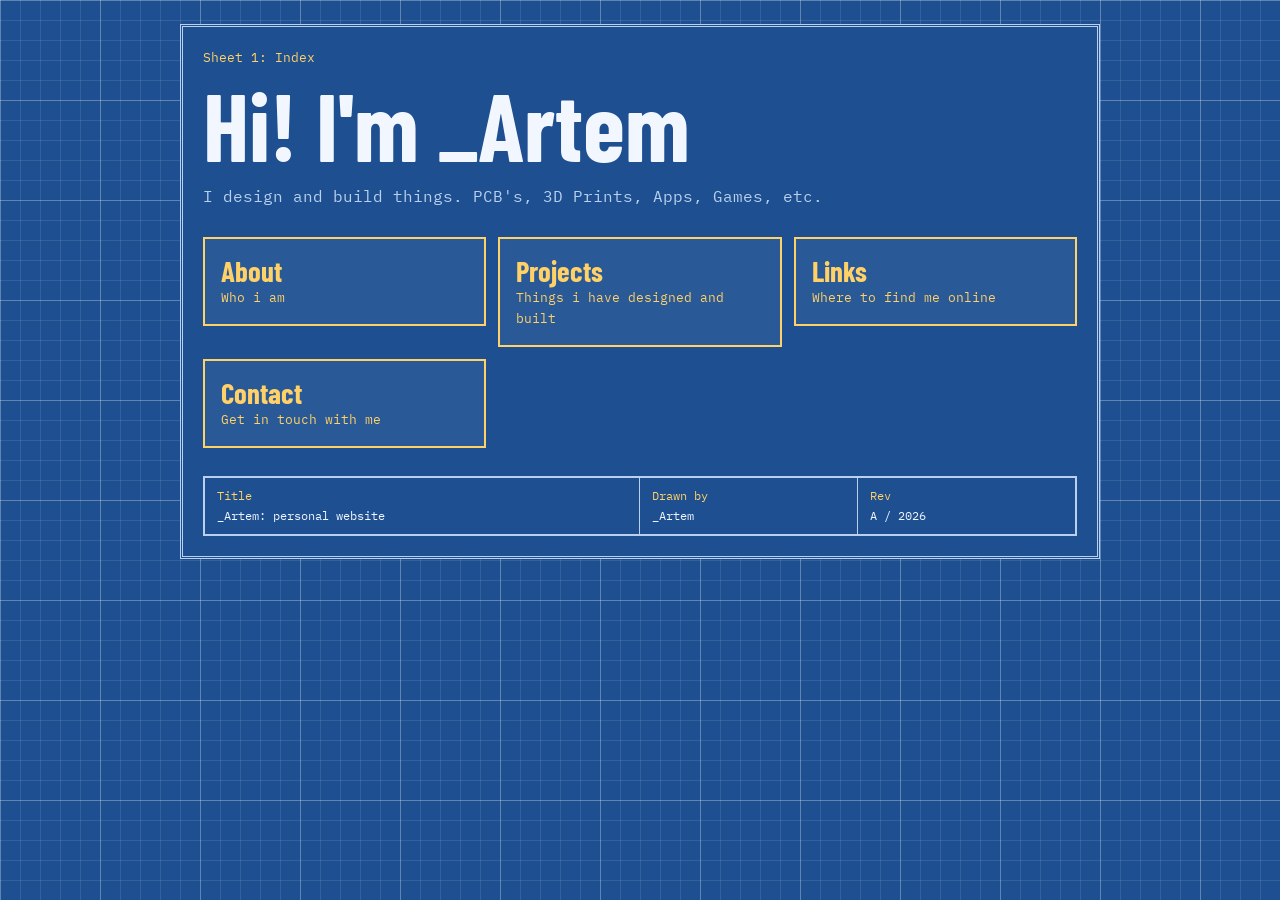
==== src/index.html @ 4c2b158b "Create "src" folder and move files" ====
<!DOCTYPE html>
<html lang="en">
<head>
    <meta charset="UTF-8">
    <meta name="viewport" content="width=device-width, initial-scale=1.0">
    <link rel="preconnect" href="https://fonts.googleapis.com">
    <link rel="preconnect" href="https://fonts.gstatic.com" crossorigin>
    <link href="https://fonts.googleapis.com/css2?family=Barlow+Condensed:wght@500;700&family=IBM+Plex+Mono:wght@400;500&display=swap" rel="stylesheet">
    <link rel="stylesheet" href="css/style.css">
    <title>_Artem | Maker</title>
</head>
<body>
    <main>
        <div class="frame">
            <p class="sheet-label">Sheet 1: Index</p>
            <h1>Hi! I'm _Artem</h1>
            <p class="tagline">I design and build things. PCB's, 3D Prints, Apps, Games, etc.</p>

            <ul class="index">

                <li><a href="about.html"><b>About</b><small>Who i am</small></a></li>
                <li><a href="projects.html"><b>Projects</b><small>Things i have designed and built</small></a></li>
                <li><a href="links.html"><b>Links</b><small>Where to find me online</small></a></li>
                <li><a href="contact.html"><b>Contact</b><small>Get in touch with me</small></a></li>

            </ul>
            
            <div class="title-block">
                <div><b>Title</b>_Artem: personal website</div>
                <div><b>Drawn by</b>_Artem</div>
                <div><b>Rev</b>A / 2026</div>
            </div>
        </div>
    </main>


    
</body>
</html>
---- src/css/style.css ----
:root {
    --background: #1d4f91;
    --grid: rgba(255, 255, 255, 0.10);
    --grid-strong: rgba(255, 255, 255, 0.22);
    --text: #f2f7ff;
    --soft-text: #b9d0ee;
    --accent: #ffd166;
    --panel: rgba(255, 255, 255, 0.06);
}

* {
    box-sizing: border-box;
}

main {
    max-width: 960px;
    margin: 0 auto;
    padding: 24px 20px 40px;
}

body {
    margin: 0;
    background-color: var(--background);
    color: var(--text);
    font-family: "IBM Plex Mono", ui-monospace, Menlo, Consolas, monospace;
    line-height: 1.65;

    background-image:
    linear-gradient(var(--grid-strong) 1px, transparent 1px),
    linear-gradient(90deg, var(--grid-strong) 1px, transparent 1px),
    linear-gradient(var(--grid) 1px, transparent 1px),
    linear-gradient(90deg, var(--grid) 1px, transparent 1px);
    background-size: 100px 100px, 100px 100px, 20px 20px, 20px 20px;
}

.frame {
    border: 3px double var(--soft-text);
    background: var(--background);
    padding: 20px;
}

h1, h2, h3 {
    font-family: "Barlow Condensed", "Arial Narrow", Impact, sans-serif;
    font-weight: 700;
    line-height: 1.05;
    margin: 0;
}

h1 {
    font-size: clamp(3rem, 12vw, 6rem);
}

h2 {
  font-size: clamp(2rem, 6vw, 3.2rem);
  margin-bottom: 20px;
}

.tagline {
  color: var(--soft-text);
  margin: 8px 0 28px;
}

.sheet-label {
  color: var(--accent);
  font-size: 0.8rem;
  margin: 0 0 6px;
}

a {
    color: var(--accent);
}

p {
    max-width: 65ch;
}

.index {
  list-style: none;
  margin: 0;
  padding: 0;
  display: grid;
  gap: 12px;
  grid-template-columns: repeat(auto-fit, minmax(240px, 1fr));
}

.index a {
  display: block;
  padding: 16px;
  border: 2px solid var(--accent);
  text-decoration: none;
  color: var(--accent);
  background: var(--panel);
}

.index a:hover,
.index a:focus-visible {
  background: var(--accent);
  color: var(--background);
}

.index b {
  display: block;
  font-family: "Barlow Condensed", "Arial Narrow", Impact, sans-serif;
  font-size: 1.8rem;
  line-height: 1.1;
}

.index small {
  display: block;
  font-size: 0.8rem;
}

.title-block {
  display: grid;
  grid-template-columns: 2fr 1fr 1fr;
  border: 2px solid var(--soft-text);
  margin-top: 28px;
  font-size: 0.75rem;
}

.title-block div {
  padding: 8px 12px;
  border-right: 1px solid var(--soft-text);
}

.title-block div:last-child {
  border-right: none;
}

.title-block b {
  display: block;
  color: var(--accent);
  font-weight: 400;
}

.back {
  display: inline-block;
  margin-bottom: 16px;
  font-size: 0.85rem;
}

.photo {
  aspect-ratio: 4 / 3;
  display: grid;
  place-items: center;
  text-align: center;
  border: 2px dashed var(--soft-text);
  color: var(--soft-text);
  font-size: 0.8rem;
  padding: 10px;
  background: var(--panel);
}

img {
  max-width: 100%;
  height: auto;
  display: block;
}

.project-cards {
  display: grid;
  gap: 20px;
  grid-template-columns: repeat(auto-fit, minmax(240px, 1fr));
}

.project-card {
  border: 2px solid var(--soft-text);
  background: var(--panel);
}

.project-card .photo {
  border: none;
  border-bottom: 2px solid var(--soft-text);
}

.card-body {
  padding: 14px;
}

.project-card h3 {
  font-size: 1.6rem;
}

.project-card p {
  margin: 8px 0;
  font-size: 0.9rem;
}

dl {
  display: grid;
  grid-template-columns: auto 1fr;
  gap: 2px 14px;
  margin: 10px 0 0;
  font-size: 0.8rem;
  border-top: 1px solid var(--grid-strong);
  padding-top: 8px;
}

dt { color: var(--accent); }
dd { margin: 0; }

.about-index {
  display: grid;
  gap: 28px;
  grid-template-columns: repeat(auto-fit, minmax(260px, 1fr));
  align-items: start;
}

.about-index h3 {
  font-size: 1.4rem;
  color: var(--accent);
  margin: 18px 0 6px;
}

.about-index ul {
  margin: 0;
  padding-left: 1.1em;
  font-size: 0.9rem;
}

.links {
  list-style: none;
  margin: 0;
  padding: 0;
  display: grid;
  gap: 12px;
}

.links a {
  display: block;
  padding: 14px 16px;
  border: 2px solid var(--soft-text);
  background: var(--panel);
  text-decoration: none;
  color: var(--text);
}

.links a:hover {
  border-color: var(--accent);
  color: var(--accent);
}

.links small {
  display: block;
  color: var(--soft-text);
}

@media (max-width: 600px) {
  .title-block { grid-template-columns: 1fr; }
  .title-block div { border-right: none; border-bottom: 1px solid var(--soft-text); }
  .title-block div:last-child { border-bottom: none; }
}

@keyframes open {
  from { clip-path: inset(0 0 100% 0); }
  to   { clip-path: inset(0 0 0 0); }
}

body.inner .frame {
  animation: open 0.5s ease-out;
}

@media (prefers-reduced-motion: reduce) {
  body.inner .frame { animation: none; }
}
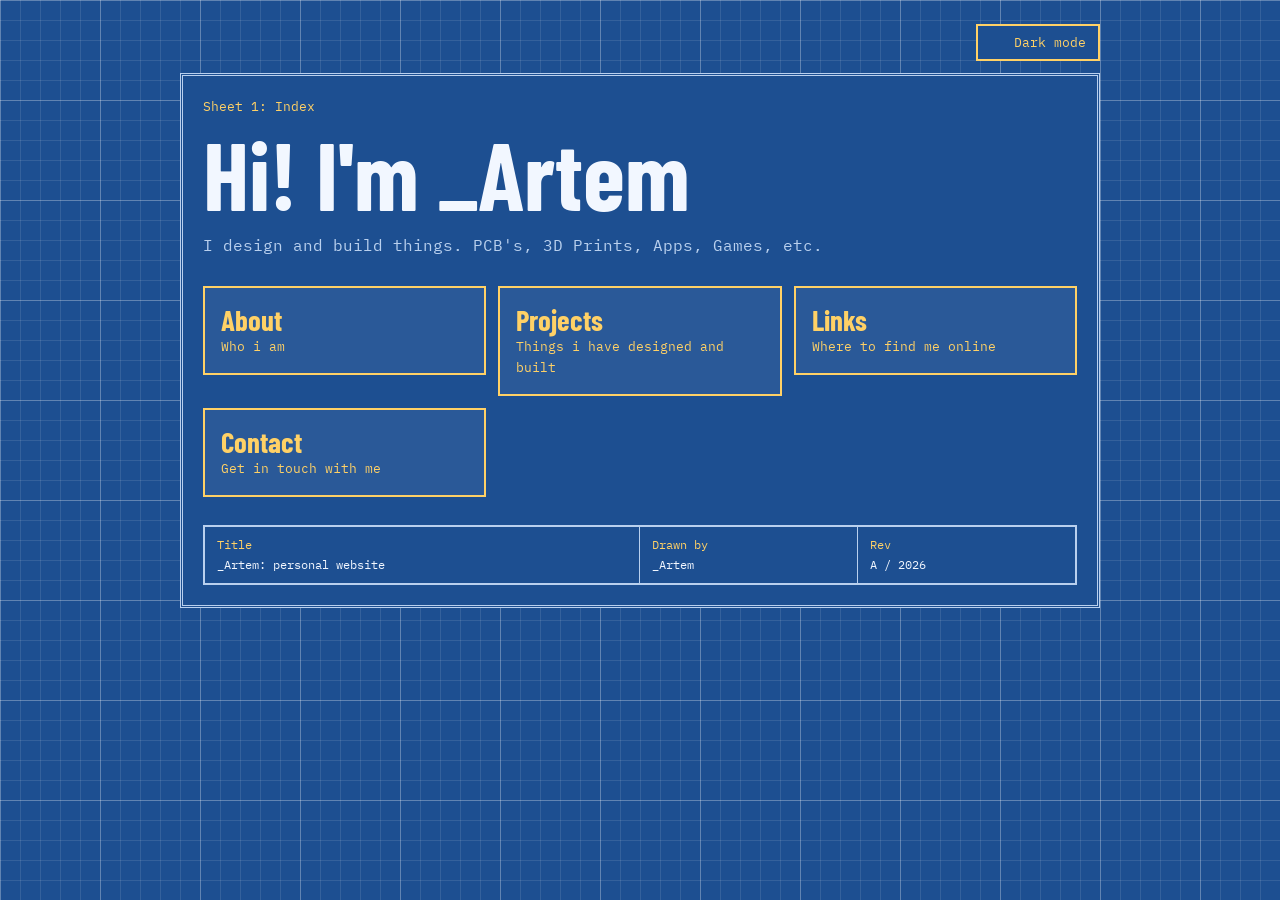
==== commit 4c50f67c: "Add Dark mode and light/dark icons. Also update README" ====
--- a/src/index.html
+++ b/src/index.html
@@ -7,10 +7,15 @@
     <link rel="preconnect" href="https://fonts.gstatic.com" crossorigin>
     <link href="https://fonts.googleapis.com/css2?family=Barlow+Condensed:wght@500;700&family=IBM+Plex+Mono:wght@400;500&display=swap" rel="stylesheet">
     <link rel="stylesheet" href="css/style.css">
+    <script src="index.js"></script>
     <title>_Artem | Maker</title>
 </head>
 <body>
     <main>
+        <button id="theme-toggle" class="theme-toggle" type="button">
+            <img id="theme-icon" src="icons/moon.svg" alt="" width="16" height="16">
+            <span id="theme-text">Dark Mode</span>
+        </button>
         <div class="frame">
             <p class="sheet-label">Sheet 1: Index</p>
             <h1>Hi! I'm _Artem</h1>
--- a/src/css/style.css
+++ b/src/css/style.css
@@ -8,6 +8,16 @@
     --panel: rgba(255, 255, 255, 0.06);
 }
 
+:root[data-theme="dark"] {
+    --background: #0c2444;
+    --grid: rgba(255, 255, 255, 0.06);
+    --grid-strong: rgba(255, 255, 255, 0.15);
+    --text: #e8f1ff;
+    --soft-text: #8195af;
+    --accent: #be9c29;
+    --panel: rgba(255, 255, 255, 0.04);
+}
+
 * {
     box-sizing: border-box;
 }
@@ -264,3 +274,28 @@
   body.inner .frame { animation: none; }
 }
 
+.theme-toggle {
+    display: flex;
+    align-items: center;
+    gap: 8px;
+    margin: 0 0 12px auto;
+    padding: 6px 12px;
+    font: inherit;
+    font-size: 0.8rem;
+    color: var(--accent);
+    background: var(--background);
+    border: 2px solid var(--accent);
+    cursor: pointer;
+}
+
+.theme-toggle img {
+    display: block;
+    width: 16px;
+    height: 16px;
+}
+
+.theme-toggle:hover,
+.theme-toggle:focus-visible {
+    background: var(--accent);
+    color: var(--background);
+}
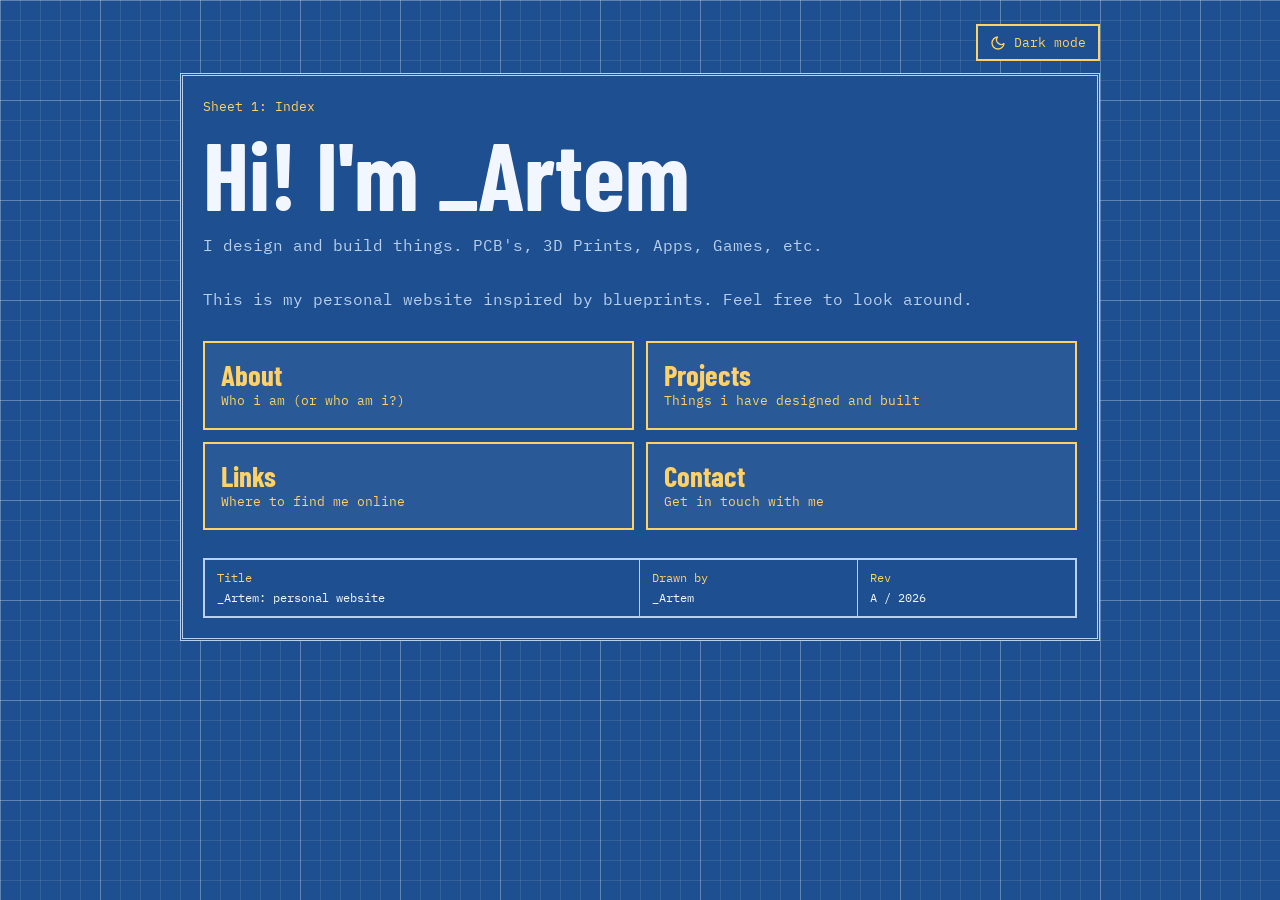
==== commit 0f19fc8b: "Add all of the info + Assets" ====
--- a/src/index.html
+++ b/src/index.html
@@ -20,10 +20,11 @@
             <p class="sheet-label">Sheet 1: Index</p>
             <h1>Hi! I'm _Artem</h1>
             <p class="tagline">I design and build things. PCB's, 3D Prints, Apps, Games, etc.</p>
+            <p class="tagline">This is my personal website inspired by blueprints. Feel free to look around.</p>
 
             <ul class="index">
 
-                <li><a href="about.html"><b>About</b><small>Who i am</small></a></li>
+                <li><a href="about.html"><b>About</b><small>Who i am (or who am i?)</small></a></li>
                 <li><a href="projects.html"><b>Projects</b><small>Things i have designed and built</small></a></li>
                 <li><a href="links.html"><b>Links</b><small>Where to find me online</small></a></li>
                 <li><a href="contact.html"><b>Contact</b><small>Get in touch with me</small></a></li>
--- a/src/css/style.css
+++ b/src/css/style.css
@@ -12,7 +12,7 @@
     --background: #0c2444;
     --grid: rgba(255, 255, 255, 0.06);
     --grid-strong: rgba(255, 255, 255, 0.15);
-    --text: #e8f1ff;
+    --text: #c0c8d4;
     --soft-text: #8195af;
     --accent: #be9c29;
     --panel: rgba(255, 255, 255, 0.04);
@@ -81,7 +81,7 @@
 }
 
 p {
-    max-width: 65ch;
+    max-width: 80ch;
 }
 
 .index {
@@ -90,7 +90,7 @@
   padding: 0;
   display: grid;
   gap: 12px;
-  grid-template-columns: repeat(auto-fit, minmax(240px, 1fr));
+  grid-template-columns: repeat(auto-fit, minmax(300px, 1fr));
 }
 
 .index a {
@@ -170,7 +170,7 @@
 .project-cards {
   display: grid;
   gap: 20px;
-  grid-template-columns: repeat(auto-fit, minmax(240px, 1fr));
+  grid-template-columns: repeat(auto-fit, minmax(350px, 1fr));
 }
 
 .project-card {
